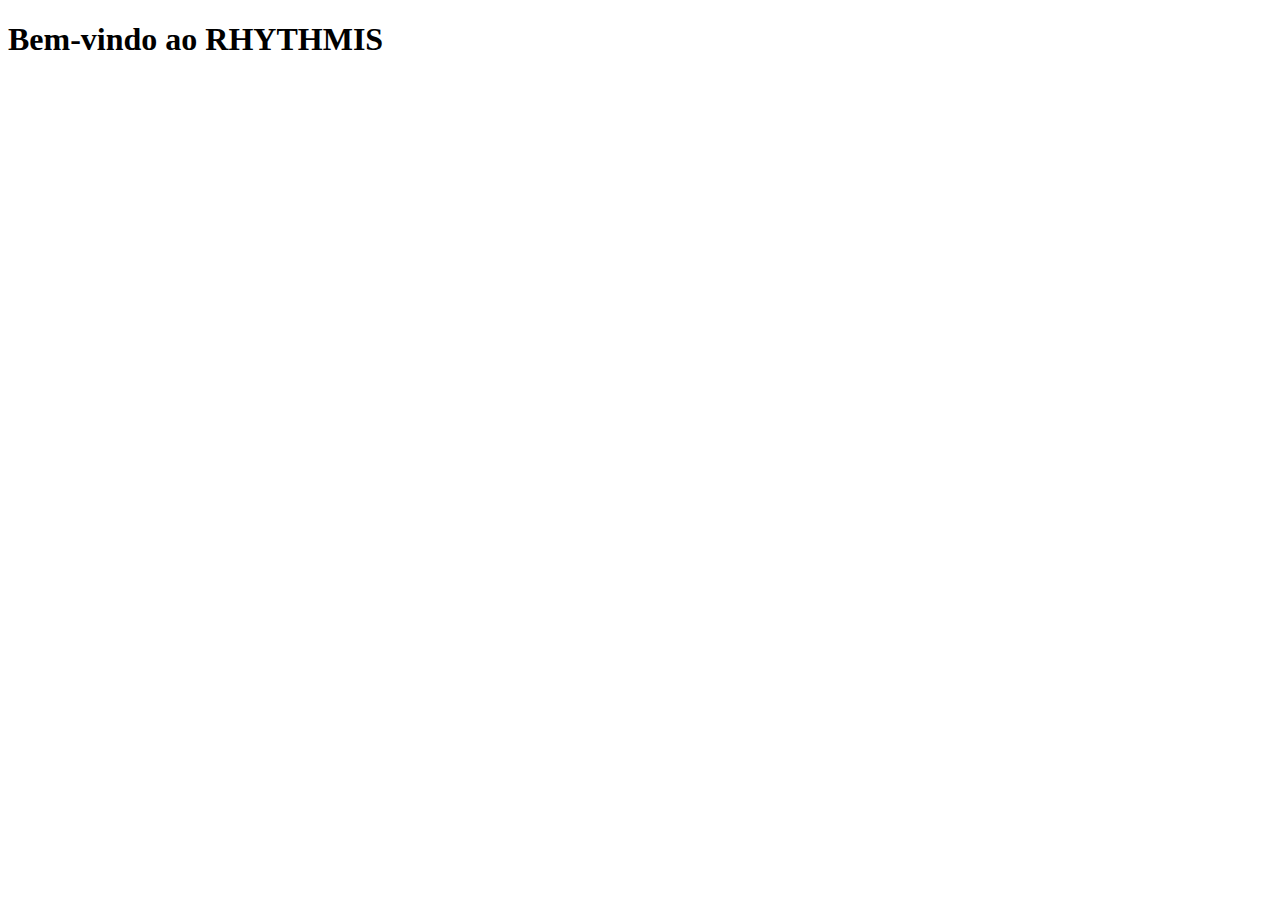
==== index.html @ cf5de132 "init commit" ====
<!DOCTYPE html>
<html lang="pt-br">
  <head>
    <meta charset="UTF-8" />
    <meta http-equiv="X-UA-Compatible" content="IE=edge" />
    <meta name="viewport" content="width=device-width, initial-scale=1.0" />
    <title>RHYTHMIS</title>
  </head>
  <body>
    <h1>Bem-vindo ao RHYTHMIS</h1>
  </body>
</html>
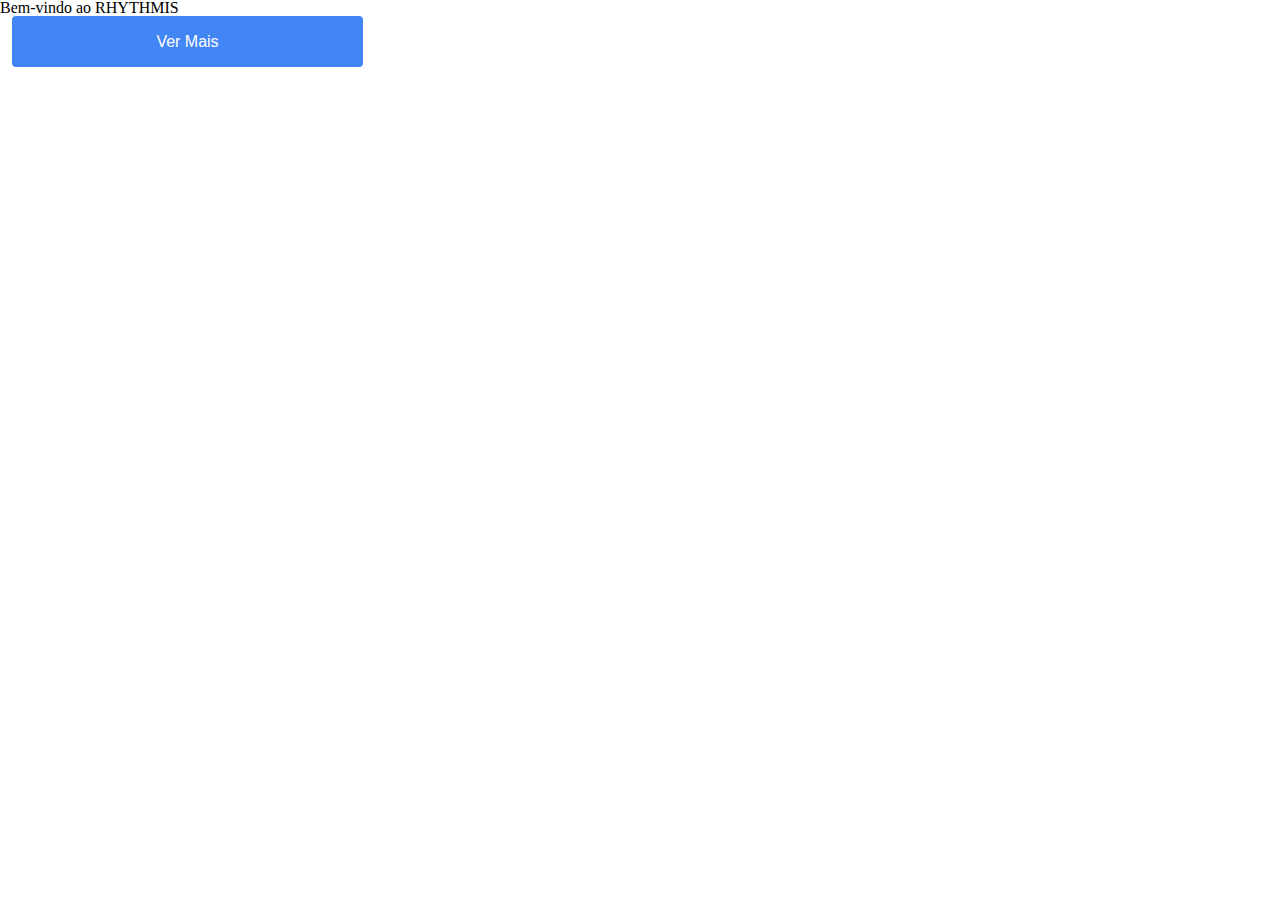
==== commit 24eb762f: "feat: add button see more" ====
--- a/index.html
+++ b/index.html
@@ -1,6 +1,7 @@
 <!DOCTYPE html>
 <html lang="pt-br">
   <head>
+    <link rel="stylesheet" href="styles/pages/index.css" />
     <meta charset="UTF-8" />
     <meta http-equiv="X-UA-Compatible" content="IE=edge" />
     <meta name="viewport" content="width=device-width, initial-scale=1.0" />
@@ -8,5 +9,6 @@
   </head>
   <body>
     <h1>Bem-vindo ao RHYTHMIS</h1>
+    <button class="btn-primary">Ver Mais</button>
   </body>
 </html>
--- a/styles/pages/index.css
+++ b/styles/pages/index.css
@@ -0,0 +1,2 @@
+@import url("../utils/index.css");
+@import url("../components/index.css");
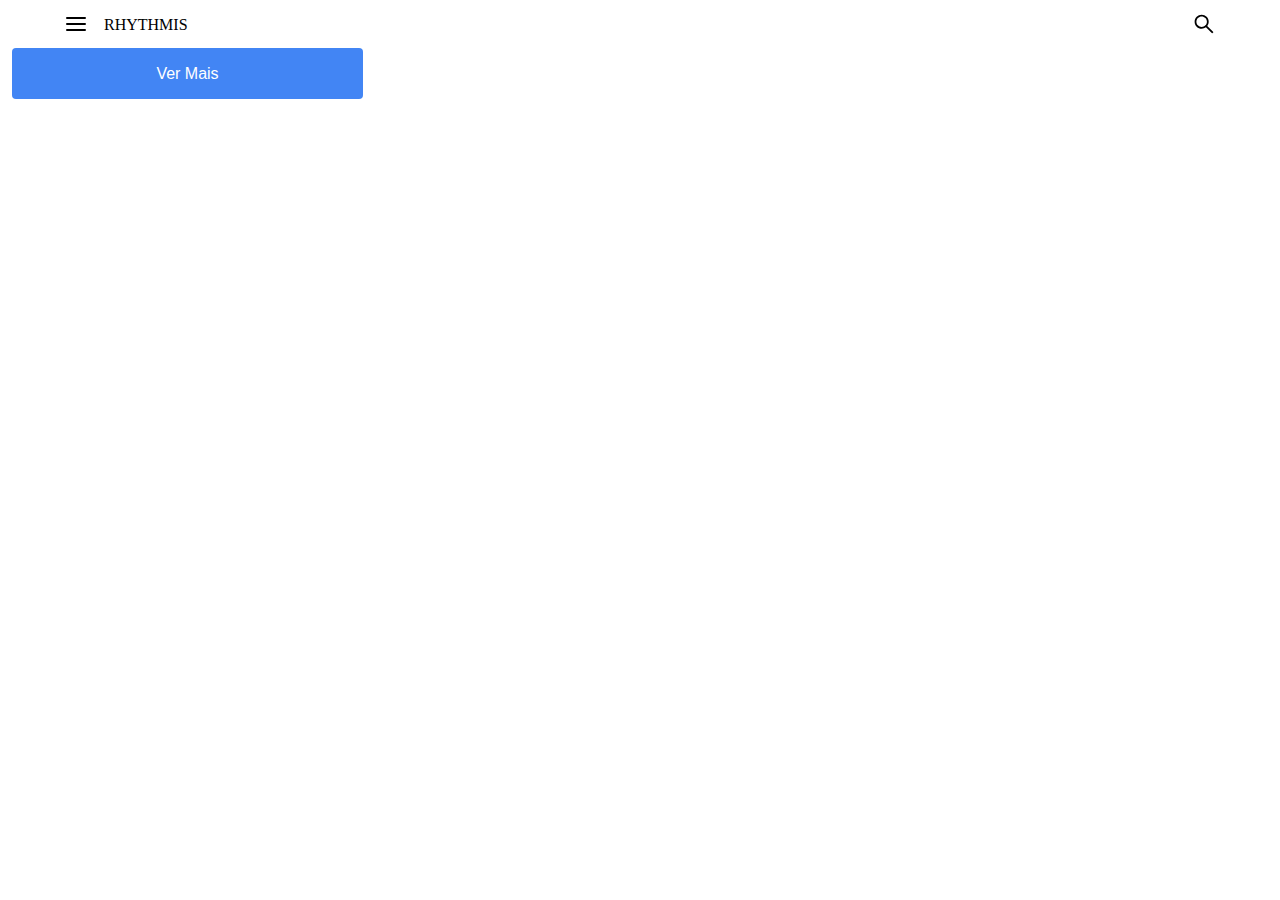
==== commit 41418d7a: "feat: add initial bar" ====
--- a/index.html
+++ b/index.html
@@ -8,7 +8,15 @@
     <title>RHYTHMIS</title>
   </head>
   <body>
-    <h1>Bem-vindo ao RHYTHMIS</h1>
+    <div class="initial-bar">
+      <div class="initial-bar__menu">
+        <img src="/assets/icons/menu.svg" alt="menu" />
+        <p>RHYTHMIS</p>
+      </div>
+
+      <img src="/assets/icons/search.svg" alt="pesquisar" />
+    </div>
+
     <button class="btn-primary">Ver Mais</button>
   </body>
 </html>
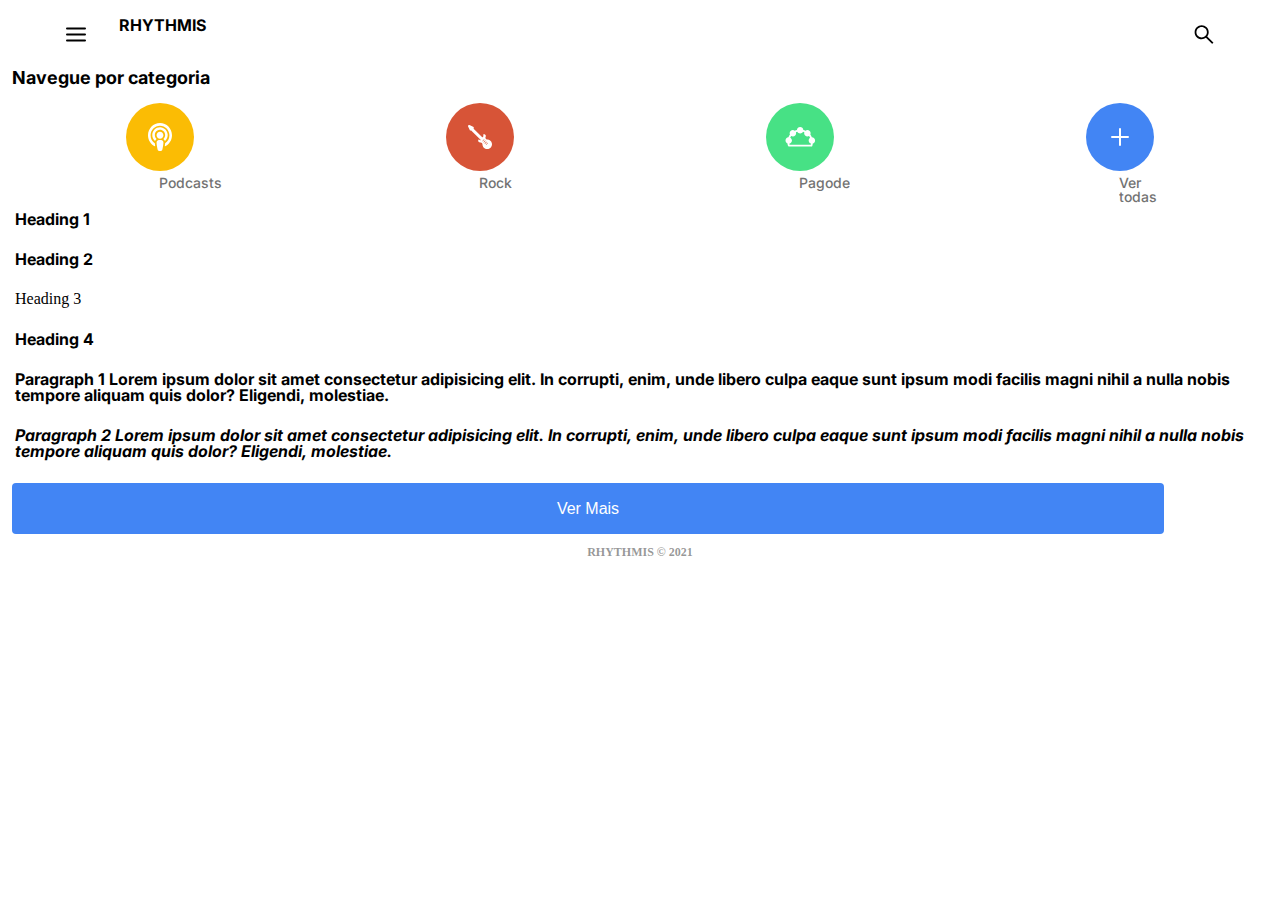
==== commit 655a0256: "feat: add content, categoriea and footer" ====
--- a/index.html
+++ b/index.html
@@ -13,10 +13,51 @@
         <img src="/assets/icons/menu.svg" alt="menu" />
         <p>RHYTHMIS</p>
       </div>
-
       <img src="/assets/icons/search.svg" alt="pesquisar" />
     </div>
 
+    <div class="categories">
+      <h1>Navegue por categoria</h1>
+      <div class="categories__icons">
+        <div class="categories__icons__1">
+          <img src="/assets/icons/podcast-icon.svg" alt="podcast" />
+          <p>Podcasts</p>
+        </div>
+        <div class="categories__icons__2">
+          <img src="/assets/icons/eletric-guitar.svg" alt="rock" />
+          <p>Rock</p>
+        </div>
+        <div class="categories__icons__3">
+          <img src="/assets/icons/tambourine.svg" alt="pagode" />
+          <p>Pagode</p>
+        </div>
+        <div class="categories__icons__4">
+          <img src="/assets/icons/plus-icon.svg" alt="ver todas" />
+          <p>Ver todas</p>
+        </div>
+      </div>
+    </div>
+    <div class="content">
+      <h1>Heading 1</h1>
+      <h2>Heading 2</h2>
+      <h3>Heading 3</h3>
+      <h4>Heading 4</h4>
+
+      <p>
+        <strong>Paragraph 1</strong> Lorem ipsum dolor sit amet consectetur
+        adipisicing elit. In corrupti, enim, unde libero culpa eaque sunt ipsum
+        modi facilis magni nihil a nulla nobis tempore aliquam quis dolor?
+        Eligendi, molestiae.
+      </p>
+
+      <p style="font-style: italic">
+        <strong>Paragraph 2</strong> Lorem ipsum dolor sit amet consectetur
+        adipisicing elit. In corrupti, enim, unde libero culpa eaque sunt ipsum
+        modi facilis magni nihil a nulla nobis tempore aliquam quis dolor?
+        Eligendi, molestiae.
+      </p>
+    </div>
     <button class="btn-primary">Ver Mais</button>
+    <footer>RHYTHMIS © 2021</footer>
   </body>
 </html>
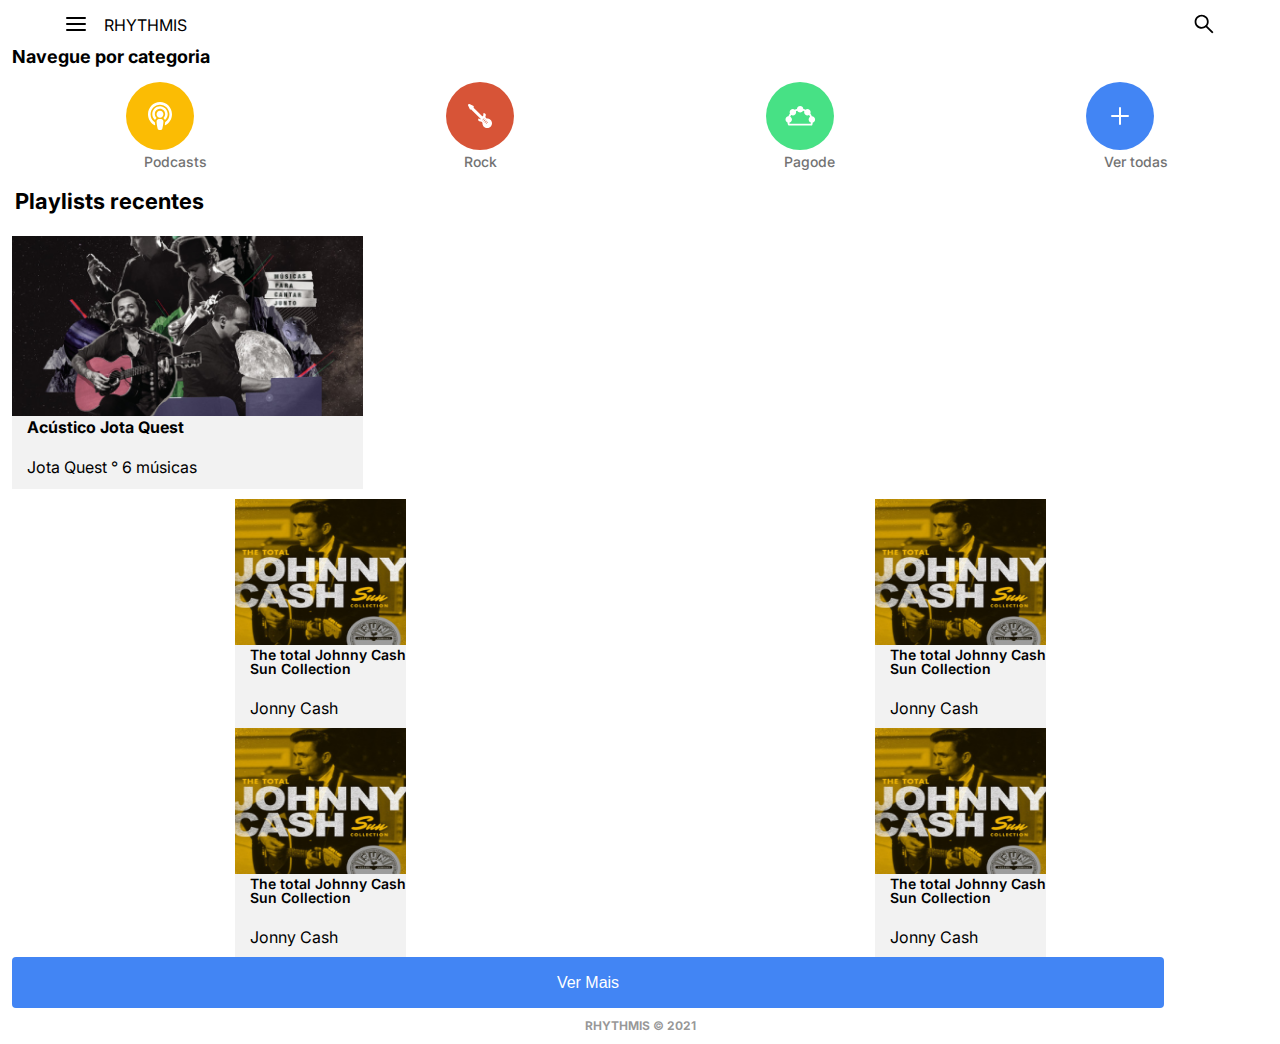
==== commit 08b8931e: "feat: add recently played" ====
--- a/index.html
+++ b/index.html
@@ -38,24 +38,69 @@
       </div>
     </div>
     <div class="content">
-      <h1>Heading 1</h1>
-      <h2>Heading 2</h2>
-      <h3>Heading 3</h3>
-      <h4>Heading 4</h4>
+      <h1 class="content__text">Playlists recentes</h1>
+      <div class="content__card-playlist">
+        <img
+          class="content__card-playlist__img"
+          src="/assets/images/jota-quest.png"
+          alt="jota-quest"
+        />
+        <div class="content__card-playlist__text">
+          <h3 class="content__text">Acústico Jota Quest</h3>
+          <p class="content__text">Jota Quest ° 6 músicas</p>
+        </div>
+      </div>
 
-      <p>
-        <strong>Paragraph 1</strong> Lorem ipsum dolor sit amet consectetur
-        adipisicing elit. In corrupti, enim, unde libero culpa eaque sunt ipsum
-        modi facilis magni nihil a nulla nobis tempore aliquam quis dolor?
-        Eligendi, molestiae.
-      </p>
+      <div class="content__card-playlist--small__group">
+        <div class="content__card-playlist--small">
+          <img
+            class="content__card-playlist--small__img"
+            src="/assets/images/johnny-cash.png"
+            alt="jota-quest"
+          />
+          <div class="content__card-playlist--small__text">
+            <h4 class="content__text">The total Johnny Cash Sun Collection</h4>
+            <p class="content__text">Jonny Cash</p>
+          </div>
+        </div>
 
-      <p style="font-style: italic">
-        <strong>Paragraph 2</strong> Lorem ipsum dolor sit amet consectetur
-        adipisicing elit. In corrupti, enim, unde libero culpa eaque sunt ipsum
-        modi facilis magni nihil a nulla nobis tempore aliquam quis dolor?
-        Eligendi, molestiae.
-      </p>
+        <div class="content__card-playlist--small">
+          <img
+            class="content__card-playlist--small__img"
+            src="/assets/images/johnny-cash.png"
+            alt="jota-quest"
+          />
+          <div class="content__card-playlist--small__text">
+            <h4 class="content__text">The total Johnny Cash Sun Collection</h4>
+            <p class="content__text">Jonny Cash</p>
+          </div>
+        </div>
+      </div>
+      <div class="content__card-playlist--small__group">
+        <div class="content__card-playlist--small">
+          <img
+            class="content__card-playlist--small__img"
+            src="/assets/images/johnny-cash.png"
+            alt="jota-quest"
+          />
+          <div class="content__card-playlist--small__text">
+            <h4 class="content__text">The total Johnny Cash Sun Collection</h4>
+            <p class="content__text">Jonny Cash</p>
+          </div>
+        </div>
+
+        <div class="content__card-playlist--small">
+          <img
+            class="content__card-playlist--small__img"
+            src="/assets/images/johnny-cash.png"
+            alt="jota-quest"
+          />
+          <div class="content__card-playlist--small__text">
+            <h4 class="content__text">The total Johnny Cash Sun Collection</h4>
+            <p class="content__text">Jonny Cash</p>
+          </div>
+        </div>
+      </div>
     </div>
     <button class="btn-primary">Ver Mais</button>
     <footer>RHYTHMIS © 2021</footer>
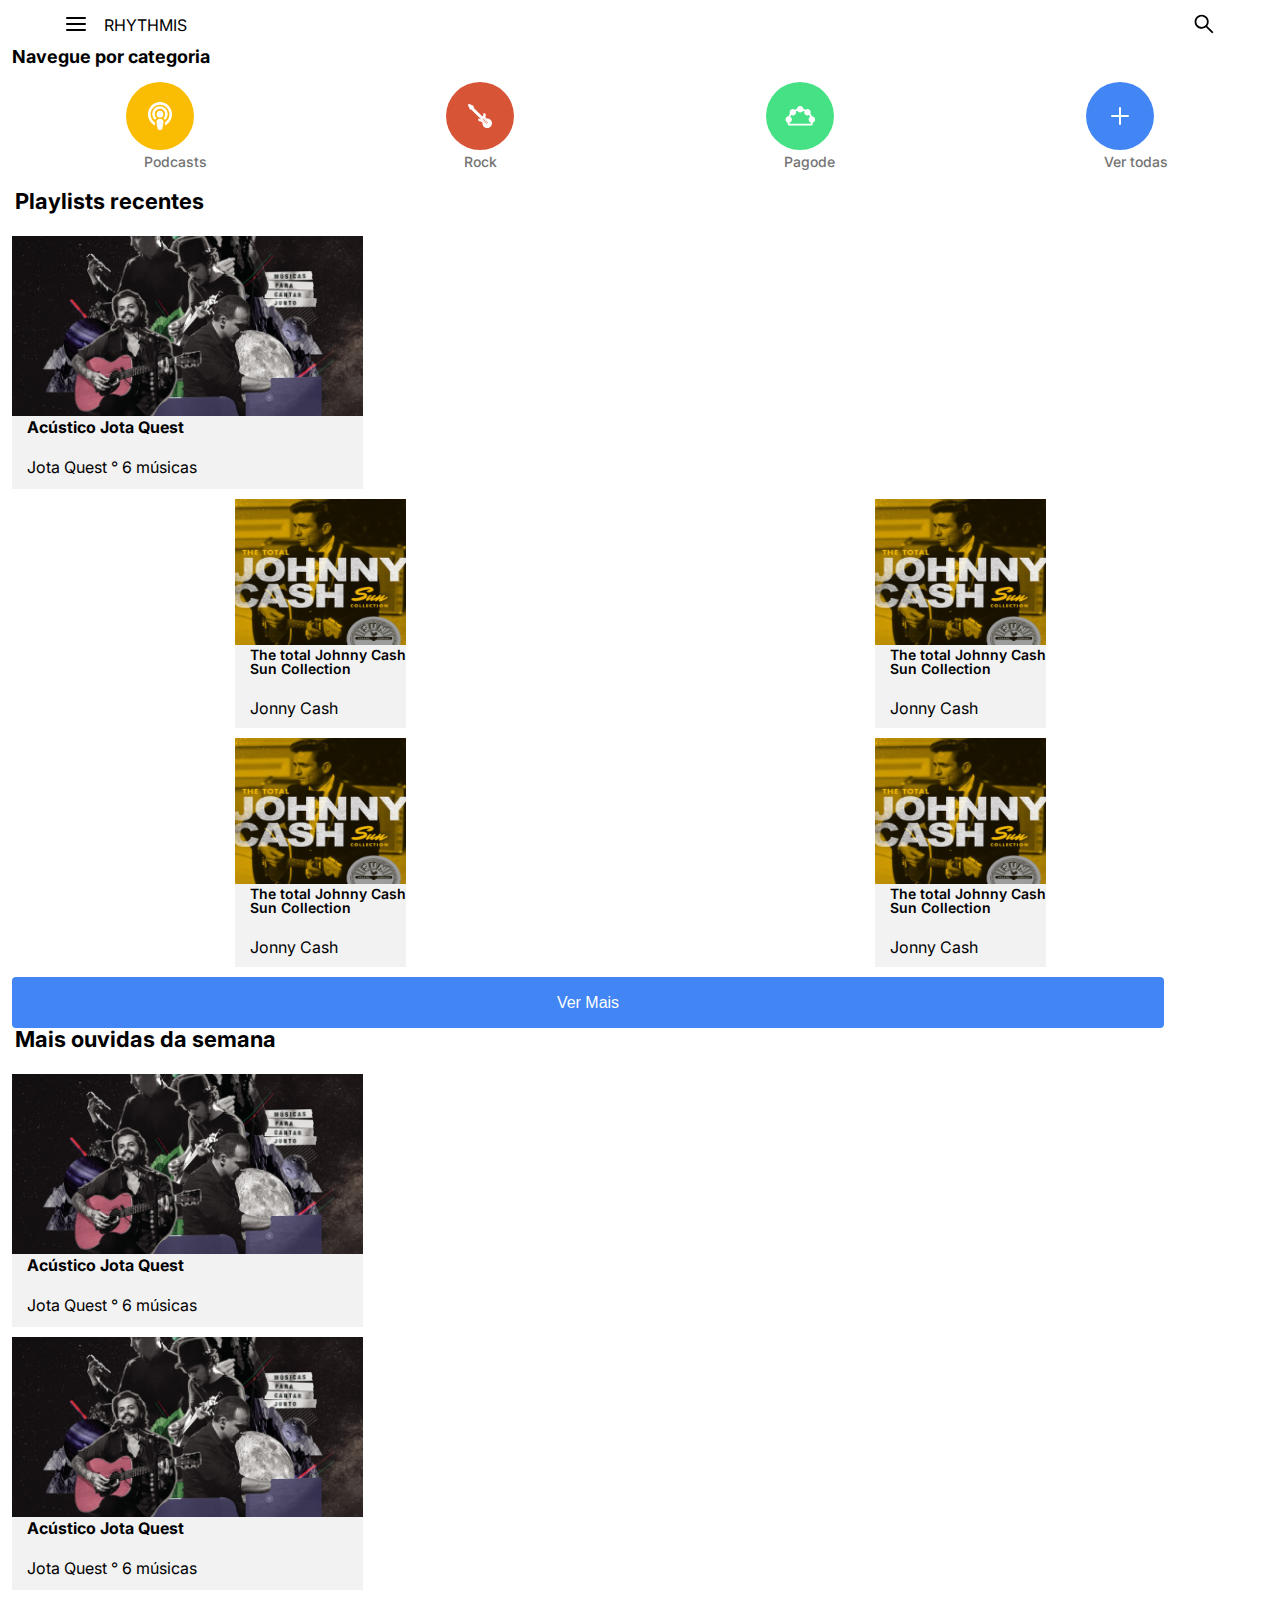
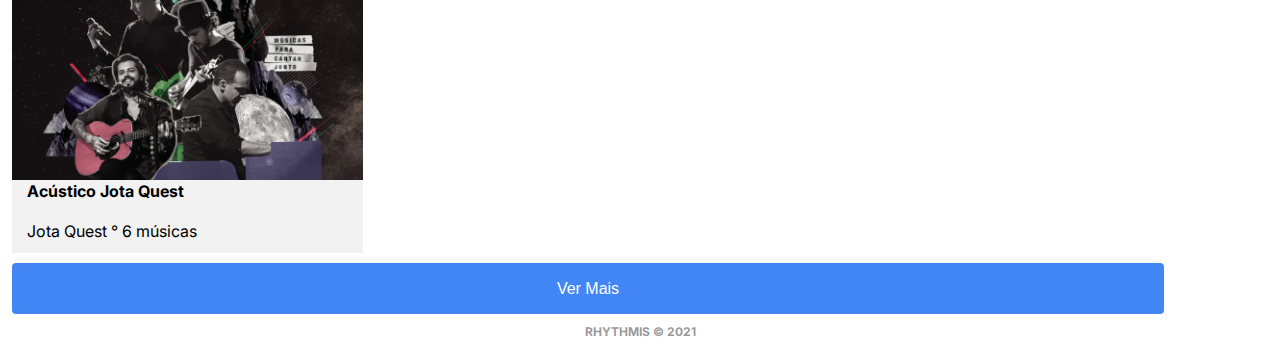
==== commit 435ca3b1: "feat: add most played" ====
--- a/index.html
+++ b/index.html
@@ -103,6 +103,41 @@
       </div>
     </div>
     <button class="btn-primary">Ver Mais</button>
+    <h1 class="content__text">Mais ouvidas da semana</h1>
+    <div class="content__card-playlist">
+      <img
+        class="content__card-playlist__img"
+        src="/assets/images/jota-quest.png"
+        alt="jota-quest"
+      />
+      <div class="content__card-playlist__text">
+        <h3 class="content__text">Acústico Jota Quest</h3>
+        <p class="content__text">Jota Quest ° 6 músicas</p>
+      </div>
+    </div>
+    <div class="content__card-playlist">
+      <img
+        class="content__card-playlist__img"
+        src="/assets/images/jota-quest.png"
+        alt="jota-quest"
+      />
+      <div class="content__card-playlist__text">
+        <h3 class="content__text">Acústico Jota Quest</h3>
+        <p class="content__text">Jota Quest ° 6 músicas</p>
+      </div>
+    </div>
+    <div class="content__card-playlist">
+      <img
+        class="content__card-playlist__img"
+        src="/assets/images/jota-quest.png"
+        alt="jota-quest"
+      />
+      <div class="content__card-playlist__text">
+        <h3 class="content__text">Acústico Jota Quest</h3>
+        <p class="content__text">Jota Quest ° 6 músicas</p>
+      </div>
+    </div>
+    <button class="btn-primary">Ver Mais</button>
     <footer>RHYTHMIS © 2021</footer>
   </body>
 </html>
